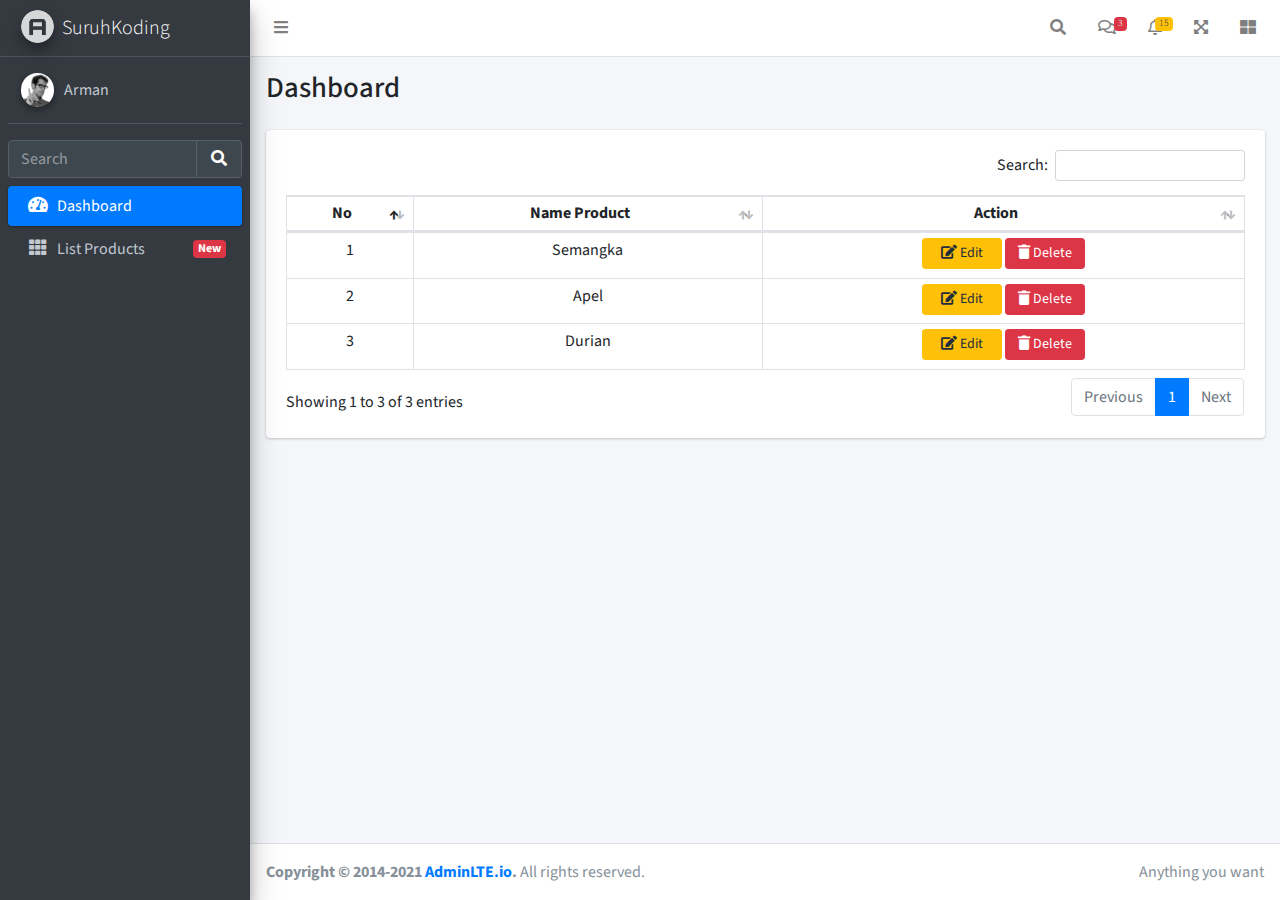
==== dashboard.html @ 71a1f4e6 "tugas10-fswd1-arman" ====
<!DOCTYPE html>
<!--
This is a starter template page. Use this page to start your new project from
scratch. This page gets rid of all links and provides the needed markup only.
-->
<html lang="en">

<head>
    <meta charset="utf-8">
    <meta name="viewport" content="width=device-width, initial-scale=1">
    <title>Tugas 10 FSWD1 Arman</title>

    <!-- Google Font: Source Sans Pro -->
    <link rel="stylesheet"
        href="https://fonts.googleapis.com/css?family=Source+Sans+Pro:300,400,400i,700&display=fallback">
    <!-- Font Awesome Icons -->
    <link rel="stylesheet" href="plugins/fontawesome-free/css/all.min.css">
    <!-- Theme style -->
    <link rel="stylesheet" href="dist/css/adminlte.min.css">
    <!-- DataTables -->
    <link rel="stylesheet" href="plugins/datatables-bs4/css/dataTables.bootstrap4.min.css">
    <link rel="stylesheet" href="plugins/datatables-responsive/css/responsive.bootstrap4.min.css">
    <link rel="stylesheet" href="plugins/datatables-buttons/css/buttons.bootstrap4.min.css">
</head>

<body class="hold-transition sidebar-mini">
    <div class="wrapper">

        <!-- Navbar -->
        <nav class="main-header navbar navbar-expand navbar-white navbar-light">
            <!-- Left navbar links -->
            <ul class="navbar-nav">
                <li class="nav-item">
                    <a class="nav-link" data-widget="pushmenu" href="#" role="button"><i
                            class="fas fa-bars"></i></a>
                </li>
            </ul>

            <!-- Right navbar links -->
            <ul class="navbar-nav ml-auto">
                <!-- Navbar Search -->
                <li class="nav-item">
                    <a class="nav-link" data-widget="navbar-search" href="#" role="button">
                        <i class="fas fa-search"></i>
                    </a>
                    <div class="navbar-search-block">
                        <form class="form-inline">
                            <div class="input-group input-group-sm">
                                <input class="form-control form-control-navbar" type="search" placeholder="Search"
                                    aria-label="Search">
                                <div class="input-group-append">
                                    <button class="btn btn-navbar" type="submit">
                                        <i class="fas fa-search"></i>
                                    </button>
                                    <button class="btn btn-navbar" type="button" data-widget="navbar-search">
                                        <i class="fas fa-times"></i>
                                    </button>
                                </div>
                            </div>
                        </form>
                    </div>
                </li>

                <!-- Messages Dropdown Menu -->
                <li class="nav-item dropdown">
                    <a class="nav-link" data-toggle="dropdown" href="#">
                        <i class="far fa-comments"></i>
                        <span class="badge badge-danger navbar-badge">3</span>
                    </a>
                    <div class="dropdown-menu dropdown-menu-lg dropdown-menu-right">
                        <a href="#" class="dropdown-item">
                            <!-- Message Start -->
                            <div class="media">
                                <img src="dist/img/user1-128x128.jpg" alt="User Avatar"
                                    class="img-size-50 mr-3 img-circle">
                                <div class="media-body">
                                    <h3 class="dropdown-item-title">
                                        Brad Diesel
                                        <span class="float-right text-sm text-danger"><i class="fas fa-star"></i></span>
                                    </h3>
                                    <p class="text-sm">Call me whenever you can...</p>
                                    <p class="text-sm text-muted"><i class="far fa-clock mr-1"></i> 4 Hours Ago</p>
                                </div>
                            </div>
                            <!-- Message End -->
                        </a>
                        <div class="dropdown-divider"></div>
                        <a href="#" class="dropdown-item">
                            <!-- Message Start -->
                            <div class="media">
                                <img src="dist/img/user8-128x128.jpg" alt="User Avatar"
                                    class="img-size-50 img-circle mr-3">
                                <div class="media-body">
                                    <h3 class="dropdown-item-title">
                                        John Pierce
                                        <span class="float-right text-sm text-muted"><i class="fas fa-star"></i></span>
                                    </h3>
                                    <p class="text-sm">I got your message bro</p>
                                    <p class="text-sm text-muted"><i class="far fa-clock mr-1"></i> 4 Hours Ago</p>
                                </div>
                            </div>
                            <!-- Message End -->
                        </a>
                        <div class="dropdown-divider"></div>
                        <a href="#" class="dropdown-item">
                            <!-- Message Start -->
                            <div class="media">
                                <img src="dist/img/user3-128x128.jpg" alt="User Avatar"
                                    class="img-size-50 img-circle mr-3">
                                <div class="media-body">
                                    <h3 class="dropdown-item-title">
                                        Nora Silvester
                                        <span class="float-right text-sm text-warning"><i
                                                class="fas fa-star"></i></span>
                                    </h3>
                                    <p class="text-sm">The subject goes here</p>
                                    <p class="text-sm text-muted"><i class="far fa-clock mr-1"></i> 4 Hours Ago</p>
                                </div>
                            </div>
                            <!-- Message End -->
                        </a>
                        <div class="dropdown-divider"></div>
                        <a href="#" class="dropdown-item dropdown-footer">See All Messages</a>
                    </div>
                </li>
                <!-- Notifications Dropdown Menu -->
                <li class="nav-item dropdown">
                    <a class="nav-link" data-toggle="dropdown" href="#">
                        <i class="far fa-bell"></i>
                        <span class="badge badge-warning navbar-badge">15</span>
                    </a>
                    <div class="dropdown-menu dropdown-menu-lg dropdown-menu-right">
                        <span class="dropdown-header">15 Notifications</span>
                        <div class="dropdown-divider"></div>
                        <a href="#" class="dropdown-item">
                            <i class="fas fa-envelope mr-2"></i> 4 new messages
                            <span class="float-right text-muted text-sm">3 mins</span>
                        </a>
                        <div class="dropdown-divider"></div>
                        <a href="#" class="dropdown-item">
                            <i class="fas fa-users mr-2"></i> 8 friend requests
                            <span class="float-right text-muted text-sm">12 hours</span>
                        </a>
                        <div class="dropdown-divider"></div>
                        <a href="#" class="dropdown-item">
                            <i class="fas fa-file mr-2"></i> 3 new reports
                            <span class="float-right text-muted text-sm">2 days</span>
                        </a>
                        <div class="dropdown-divider"></div>
                        <a href="#" class="dropdown-item dropdown-footer">See All Notifications</a>
                    </div>
                </li>
                <li class="nav-item">
                    <a class="nav-link" data-widget="fullscreen" href="#" role="button">
                        <i class="fas fa-expand-arrows-alt"></i>
                    </a>
                </li>
                <li class="nav-item">
                    <a class="nav-link" data-widget="control-sidebar" data-slide="true" href="#"
                        role="button">
                        <i class="fas fa-th-large"></i>
                    </a>
                </li>
            </ul>
        </nav>
        <!-- /.navbar -->

        <!-- Main Sidebar Container -->
        <aside class="main-sidebar sidebar-dark-primary elevation-4">
            <!-- Brand Logo -->
            <a href="index.html" class="brand-link">
                <img src="dist/img/AdminLTELogo.png" alt="AdminLTE Logo" class="brand-image img-circle elevation-3"
                    style="opacity: .8">
                <span class="brand-text font-weight-light">SuruhKoding</span>
            </a>

            <!-- Sidebar -->
            <div class="sidebar">
                <!-- Sidebar user panel (optional) -->
                <div class="user-panel mt-3 pb-3 mb-3 d-flex">
                    <div class="image">
                        <img src="dist/img/user2-160x160.jpg" class="img-circle elevation-2" alt="User Image">
                    </div>
                    <div class="info">
                        <a href="#" class="d-block">Arman</a>
                    </div>
                </div>

                <!-- SidebarSearch Form -->
                <div class="form-inline">
                    <div class="input-group" data-widget="sidebar-search">
                        <input class="form-control form-control-sidebar" type="search" placeholder="Search"
                            aria-label="Search">
                        <div class="input-group-append">
                            <button class="btn btn-sidebar">
                                <i class="fas fa-search fa-fw"></i>
                            </button>
                        </div>
                    </div>
                </div>

                <!-- Sidebar Menu -->
                <nav class="mt-2">
                    <ul class="nav nav-pills nav-sidebar flex-column" data-widget="treeview" role="menu"
                        data-accordion="false">
                        <li class="nav-item">
                            <a href="#" class="nav-link active">
                                <i class="nav-icon fas fa-tachometer-alt"></i>
                                <p>
                                    Dashboard
                                </p>
                            </a>
                        </li>
                        <li class="nav-item">
                            <a href="newproduct.html" class="nav-link">
                                <i class="nav-icon fas fa-th"></i>
                                <p>
                                    List Products
                                    <span class="right badge badge-danger">New</span>
                                </p>
                            </a>
                        </li>
                    </ul>
                </nav>
                <!-- /.sidebar-menu -->
            </div>
            <!-- /.sidebar -->
        </aside>

        <!-- Content Wrapper. Contains page content -->
        <div class="content-wrapper">
            <!-- Content Header (Page header) -->
            <div class="content-header">
                <div class="container-fluid">
                    <div class="row mb-2">
                        <div class="col-sm-6">
                            <h1 class="m-0">Dashboard</h1>
                        </div><!-- /.col -->
                    </div><!-- /.row -->
                </div><!-- /.container-fluid -->
            </div>
            <!-- /.content-header -->

            <!-- Main content -->
            <!-- /.content -->

            <section class="content">
                <div class="container-fluid">
                    <div class="row">
                        <div class="col-12">
                            <div class="card">
                                <!-- /.card-header -->
                                <div class="card-body">
                                    <table id="example2" class="table table-bordered table-hover table-sm text-center">
                                        <thead>
                                            <tr>
                                                <th>No</th>
                                                <th>Name Product</th>
                                                <th>Action</th>
                                            </tr>
                                        </thead>
                                        <tbody>
                                            <tr>
                                                <td>1</td>
                                                <td>Semangka</td>
                                                <td>
                                                    <a href="" class="btn btn-warning btn-sm mb-1" style="width: 5rem;"><i class="fas fa-edit"></i> Edit</a>
                                                    <a href="" class="btn btn-danger btn-sm mb-1" style="width: 5rem;"><i class="fas fa-trash"></i> Delete</a>
                                                </td>
                                            </tr>
                                            <tr>
                                                <td>2</td>
                                                <td>Apel</td>
                                                <td>
                                                    <a href="" class="btn btn-warning btn-sm mb-1" style="width: 5rem;"><i class="fas fa-edit"></i> Edit</a>
                                                    <a href="" class="btn btn-danger btn-sm mb-1" style="width: 5rem;"><i class="fas fa-trash"></i> Delete</a>
                                                </td>
                                            </tr>
                                            <tr>
                                                <td>3</td>
                                                <td>Durian</td>
                                                <td>
                                                    <a href="" class="btn btn-warning btn-sm mb-1" style="width: 5rem;"><i class="fas fa-edit"></i> Edit</a>
                                                    <a href="" class="btn btn-danger btn-sm mb-1" style="width: 5rem;"><i class="fas fa-trash"></i> Delete</a>
                                                </td>
                                            </tr>
                                        </tbody>
                                    </table>
                                </div>
                                <!-- /.card-body -->
                            </div>
                            <!-- /.card -->
                        </div>
                        <!-- /.col -->
                    </div>
                    <!-- /.row -->
                </div>
                <!-- /.container-fluid -->
            </section>

        </div>
        <!-- /.content-wrapper -->

        <!-- Control Sidebar -->
        <aside class="control-sidebar control-sidebar-dark">
            <!-- Control sidebar content goes here -->
            <div class="p-3">
                <h5>Title</h5>
                <p>Sidebar content</p>
            </div>
        </aside>
        <!-- /.control-sidebar -->

        <!-- Main Footer -->
        <footer class="main-footer">
            <!-- To the right -->
            <div class="float-right d-none d-sm-inline">
                Anything you want
            </div>
            <!-- Default to the left -->
            <strong>Copyright &copy; 2014-2021 <a href="https://adminlte.io">AdminLTE.io</a>.</strong> All rights
            reserved.
        </footer>
    </div>
    <!-- ./wrapper -->

    <!-- REQUIRED SCRIPTS -->

    <!-- jQuery -->
    <script src="plugins/jquery/jquery.min.js"></script>
    <!-- Bootstrap 4 -->
    <script src="plugins/bootstrap/js/bootstrap.bundle.min.js"></script>
    <!-- AdminLTE App -->
    <script src="dist/js/adminlte.min.js"></script>

    <!-- DataTables  & Plugins -->
    <script src="plugins/datatables/jquery.dataTables.min.js"></script>
    <script src="plugins/datatables-bs4/js/dataTables.bootstrap4.min.js"></script>
    <script src="plugins/datatables-responsive/js/dataTables.responsive.min.js"></script>
    <script src="plugins/datatables-responsive/js/responsive.bootstrap4.min.js"></script>
    <script src="plugins/datatables-buttons/js/dataTables.buttons.min.js"></script>
    <script src="plugins/datatables-buttons/js/buttons.bootstrap4.min.js"></script>
    <script src="plugins/jszip/jszip.min.js"></script>
    <script src="plugins/pdfmake/pdfmake.min.js"></script>
    <script src="plugins/pdfmake/vfs_fonts.js"></script>
    <script src="plugins/datatables-buttons/js/buttons.html5.min.js"></script>
    <script src="plugins/datatables-buttons/js/buttons.print.min.js"></script>
    <script src="plugins/datatables-buttons/js/buttons.colVis.min.js"></script>
    <script>
        $(function () {
            $("#example2").DataTable({
                "responsive": true, "lengthChange": false, "autoWidth": false,
            })
        });
    </script>
</body>

</html>
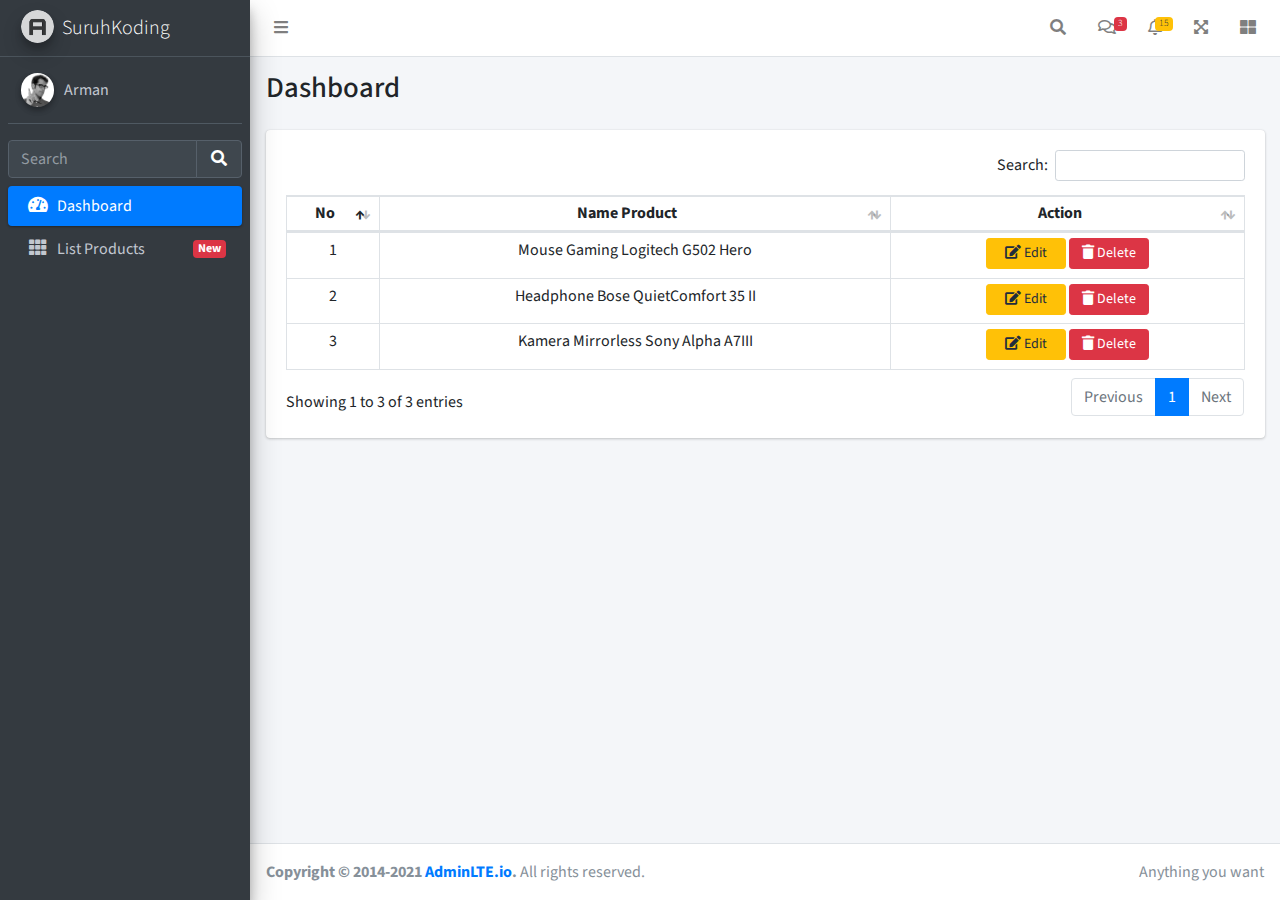
==== commit 4c648360: "tugas10-fswd1-arman" ====
--- a/dashboard.html
+++ b/dashboard.html
@@ -262,7 +262,7 @@
                                         <tbody>
                                             <tr>
                                                 <td>1</td>
-                                                <td>Semangka</td>
+                                                <td>Mouse Gaming Logitech G502 Hero</td>
                                                 <td>
                                                     <a href="" class="btn btn-warning btn-sm mb-1" style="width: 5rem;"><i class="fas fa-edit"></i> Edit</a>
                                                     <a href="" class="btn btn-danger btn-sm mb-1" style="width: 5rem;"><i class="fas fa-trash"></i> Delete</a>
@@ -270,7 +270,7 @@
                                             </tr>
                                             <tr>
                                                 <td>2</td>
-                                                <td>Apel</td>
+                                                <td>Headphone Bose QuietComfort 35 II</td>
                                                 <td>
                                                     <a href="" class="btn btn-warning btn-sm mb-1" style="width: 5rem;"><i class="fas fa-edit"></i> Edit</a>
                                                     <a href="" class="btn btn-danger btn-sm mb-1" style="width: 5rem;"><i class="fas fa-trash"></i> Delete</a>
@@ -278,7 +278,7 @@
                                             </tr>
                                             <tr>
                                                 <td>3</td>
-                                                <td>Durian</td>
+                                                <td>Kamera Mirrorless Sony Alpha A7III</td>
                                                 <td>
                                                     <a href="" class="btn btn-warning btn-sm mb-1" style="width: 5rem;"><i class="fas fa-edit"></i> Edit</a>
                                                     <a href="" class="btn btn-danger btn-sm mb-1" style="width: 5rem;"><i class="fas fa-trash"></i> Delete</a>
